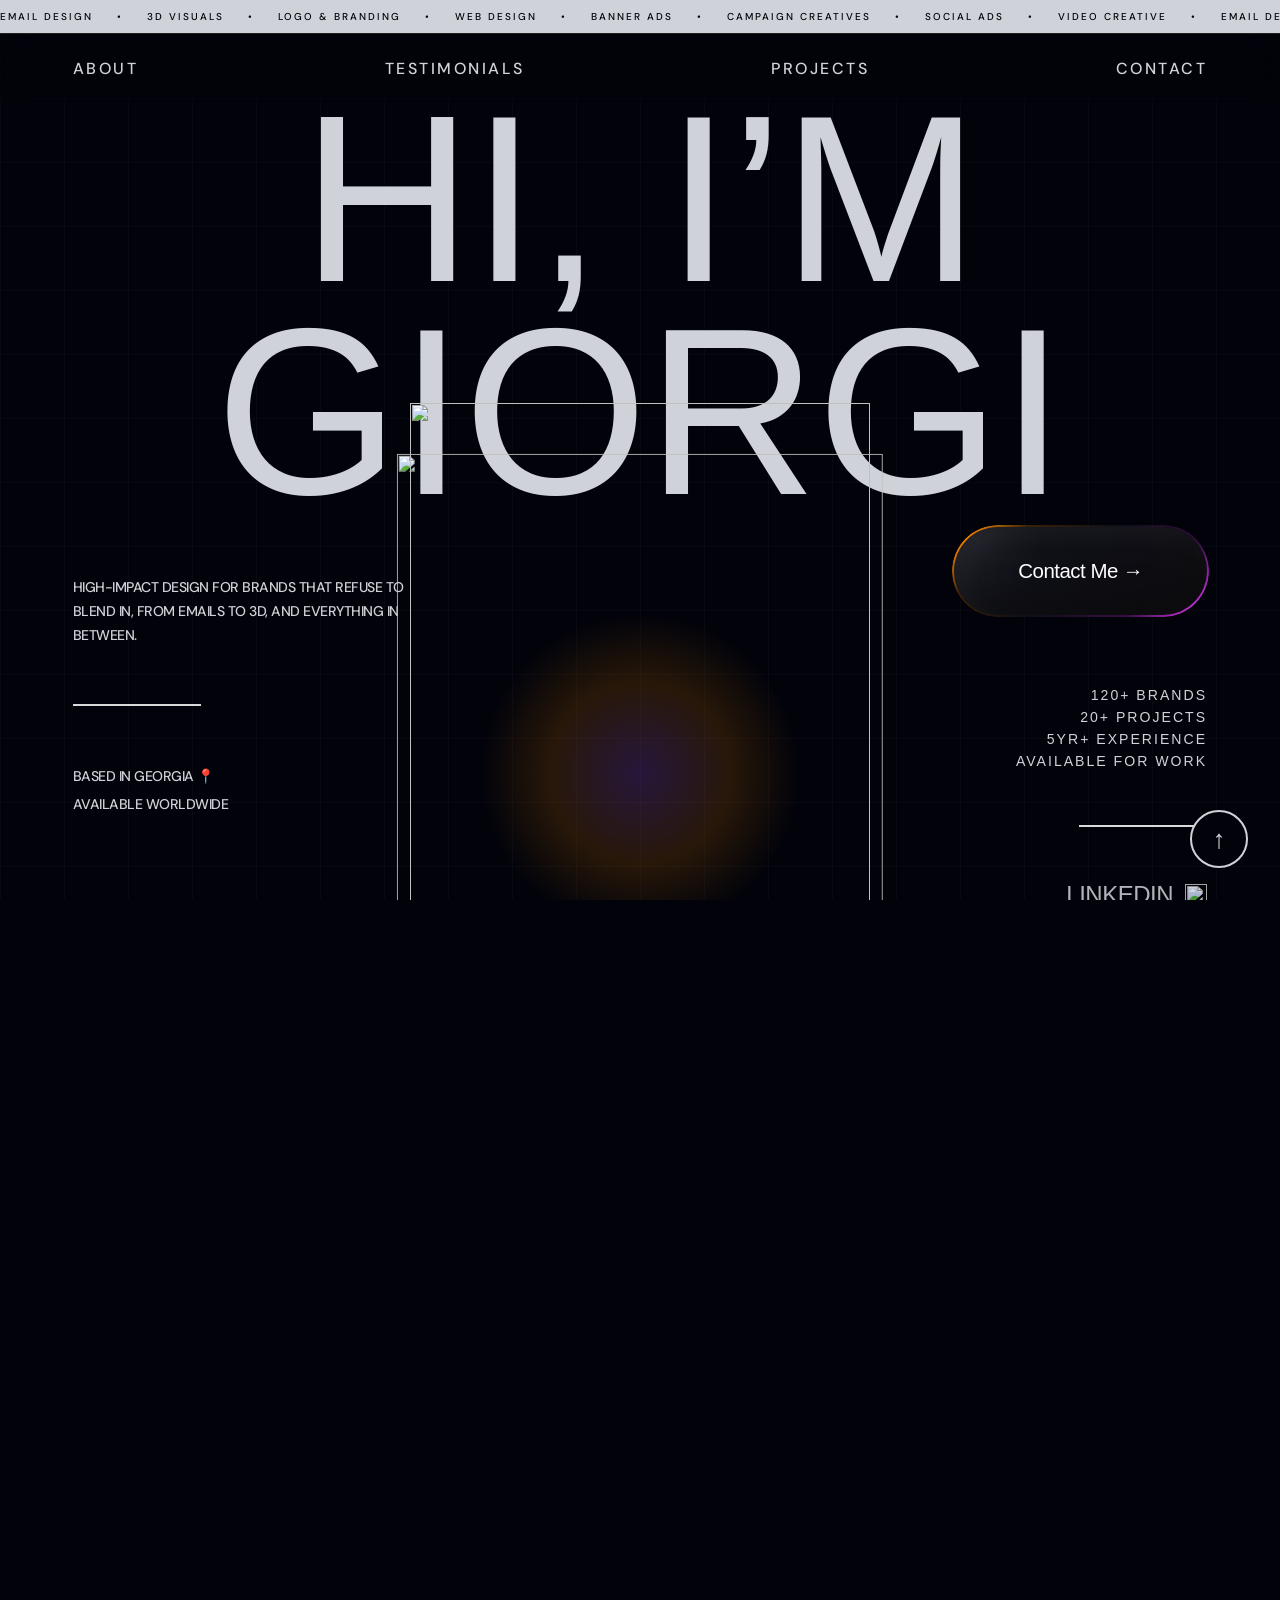
==== index.html @ 19057f6f "Add files via upload" ====
<!DOCTYPE html>
<html lang="en">
<head>
  <meta charset="UTF-8">
  <meta name="viewport" content="width=device-width, initial-scale=1.0">
  <title>Giorgi — Creative Designer</title>

  <!-- Adobe Fonts — Config Variable -->
  <link rel="stylesheet" href="https://use.typekit.net/cfh4sjb.css">
 	
  <!-- Stylesheet -->
  <link rel="stylesheet" href="style.css">
	
  <link rel="preconnect" href="https://fonts.googleapis.com">
  <link rel="preconnect" href="https://fonts.gstatic.com" crossorigin>
  <link href="https://fonts.googleapis.com/css2?family=DM+Sans:wght@300;400;500&display=swap" rel="stylesheet">
</head>
<body>

  <!-- TICKER -->
  <div class="ticker">
    <div class="ticker-track">
      <span>EMAIL DESIGN</span>
      <span>•</span>
      <span>3D VISUALS</span>
      <span>•</span>
      <span>LOGO & BRANDING</span>
      <span>•</span>
      <span>WEB DESIGN</span>
      <span>•</span>
      <span>BANNER ADS</span>
      <span>•</span>
      <span>CAMPAIGN CREATIVES</span>
      <span>•</span>
      <span>SOCIAL ADS</span>
      <span>•</span>
      <span>VIDEO CREATIVE</span>
      <span>•</span>
      <!-- Duplicate for seamless loop -->
      <span>EMAIL DESIGN</span>
      <span>•</span>
      <span>3D VISUALS</span>
      <span>•</span>
      <span>LOGO & BRANDING</span>
      <span>•</span>
      <span>WEB DESIGN</span>
      <span>•</span>
      <span>BANNER ADS</span>
      <span>•</span>
      <span>CAMPAIGN CREATIVES</span>
      <span>•</span>
      <span>SOCIAL ADS</span>
      <span>•</span>
      <span>VIDEO CREATIVE</span>
      <span>•</span>
	  <span>EMAIL DESIGN</span>
      <span>•</span>
      <span>3D VISUALS</span>
      <span>•</span>
      <span>LOGO & BRANDING</span>
      <span>•</span>
      <span>WEB DESIGN</span>
      <span>•</span>
      <span>BANNER ADS</span>
      <span>•</span>
      <span>CAMPAIGN CREATIVES</span>
      <span>•</span>
      <span>SOCIAL ADS</span>
      <span>•</span>
      <span>VIDEO CREATIVE</span>
	  <span>•</span>
    </div>
  </div>

  <!-- HERO -->
  <section class="hero">

    <!-- NAV -->
<nav>
  <a href="#" class="mobile-logo">GG</a>

  <button class="burger-menu" id="burgerMenu" aria-label="Open menu">
    <span></span>
    <span></span>
  </button>

  <ul class="nav-links" id="navLinks">
    <li><a href="#about">About</a></li>
    <li><a href="#testimonials">Testimonials</a></li>
    <li><a href="#projects">Projects</a></li>
    <li><a href="#contact">Contact</a></li>
  </ul>
</nav>

    <!-- HEADLINE -->
    <div class="hero-headline">HI, I’M GIORGI </div>

    <!-- HERO CONTENT -->
    <div class="hero-content">

      <!-- LEFT -->
      <div class="hero-left">
        <p class="tagline">HIGH-IMPACT DESIGN FOR BRANDS THAT REFUSE TO BLEND IN, FROM EMAILS TO 3D, AND EVERYTHING IN BETWEEN.</p>
        <div class="divider"></div>
        <p class="location">BASED IN GEORGIA 📍<br>AVAILABLE WORLDWIDE</p>
      </div>

      <!-- CENTER — AVATAR -->
      <div class="avatar-container">
        <img class="avatar-layer" id="eye-white" src="assets/avatar-eye-white.png" alt="">
        <img class="avatar-layer" id="pupil-left" src="assets/avatar-pupil-left.png" alt="">
        <img class="avatar-layer" id="pupil-right" src="assets/avatar-pupil-right.png" alt="">
        <img class="avatar-layer" id="avatar-base" src="assets/avatar-base.png" alt="">
		<img class="avatar-backlit" id="avatar-backlit" src="assets/hero-backlit.png" alt="">
      </div>

      <!-- RIGHT -->
      <div class="hero-right">
        <a href="#contact" class="btn-contact">Contact Me →</a>
        <div class="stats">
          <span>120+ BRANDS</span>
          <span>20+ PROJECTS</span>
          <span>5YR+ EXPERIENCE</span>
          <span>AVAILABLE FOR WORK</span>
        </div>
        <div class="divider"></div>
       <div class="socials-container">

  <a href="https://www.linkedin.com/in/giorgi-ghlonti" target="_blank" aria-label="LinkedIn">
    <span>LinkedIn</span>
    <img src="assets/logos/linkedin-logo.svg" alt="">
  </a>

  <a href="https://www.upwork.com/freelancers/~01d811def7a19b61eb?mp_source=share" target="_blank" aria-label="Upwork">
    <span>Upwork</span>
    <img src="assets/logos/Upwork-logo.svg" alt="">
  </a>

  <a href="https://www.fiverr.com/sellers/giorgigh" target="_blank" aria-label="Fiverr">
    <span>Fiverr</span>
    <img src="assets/logos/Fiverr-logo.svg" alt="">
  </a>

</div>
      </div>

    </div>

    <!-- SCROLL -->
    <div class="scroll-indicator">
      <span class="scroll-text">SCROLL TO EXPLORE</span>
      <div class="scroll-btn">↓</div>
    </div>

  </section>
	
	<!-- CLIENT LOGOS -->
<section class="clients">
  <p class="clients-label">Brands I've Worked With</p>

  <div class="logo-marquee">
    <div class="logo-track">
      <!-- Set 1 -->
      <img src="assets/logos/client-01.svg" alt="Client 1">
      <img src="assets/logos/client-02.svg" alt="Client 2">
      <img src="assets/logos/client-03.svg" alt="Client 3">
      <img src="assets/logos/client-04.svg" alt="Client 4">
      <img src="assets/logos/client-05.svg" alt="Client 5">
      <img src="assets/logos/client-06.svg" alt="Client 6">
      <img src="assets/logos/client-07.svg" alt="Client 7">
      <img src="assets/logos/client-08.svg" alt="Client 8">
      <img src="assets/logos/client-09.svg" alt="Client 9">
      <img src="assets/logos/client-10.svg" alt="Client 10">
	  <img src="assets/logos/client-10.svg" alt="Client 11">
	  <img src="assets/logos/client-10.svg" alt="Client 12">

      <!-- Set 2 — exact duplicate, required for seamless loop -->
      <img src="assets/logos/client-01.svg" alt="Client 1">
      <img src="assets/logos/client-02.svg" alt="Client 2">
      <img src="assets/logos/client-03.svg" alt="Client 3">
      <img src="assets/logos/client-04.svg" alt="Client 4">
      <img src="assets/logos/client-05.svg" alt="Client 5">
      <img src="assets/logos/client-06.svg" alt="Client 6">
      <img src="assets/logos/client-07.svg" alt="Client 7">
      <img src="assets/logos/client-08.svg" alt="Client 8">
      <img src="assets/logos/client-09.svg" alt="Client 9">
      <img src="assets/logos/client-10.svg" alt="Client 10">
	  <img src="assets/logos/client-10.svg" alt="Client 11">
	  <img src="assets/logos/client-10.svg" alt="Client 12">
    </div>
  </div>
</section>
	
<!-- ABOUT -->
<section class="about-section reveal-section" id="about">
  <div class="about-sticky">

    <h2 class="about-title reveal-item">ABOUT ME</h2>

    <div class="about-text-wrap reveal-item">
      <p class="about-text about-text-active">
        High-impact design for brands that refuse to blend in, from emails to 3d, and everything in between.
      </p>

      <p class="about-text">
        I'm a graphic designer with 5+ years of experience and co-founder of mailio, an email marketing agency helping e-commerce brands turn their inbox into a real revenue channel.
      </p>

      <p class="about-text">
        I create email designs, automated flows, brand identities, 3d product graphics, and web layouts that help brands communicate faster and convert better.
      </p>

      <p class="about-text">
        My focus is clean design, strong visual hierarchy, and creative direction that feels premium without being overcomplicated — built in Figma, photoshop, illustrator, xd, and blender.
      </p>
		
	  <p class="about-text">
        Clients consistently rate the work 5 out of 5 for quality and communication — and I bring that same standard to every project, from first concept to final files.
      </p>
    </div>

    <a href="#contact" class="btn-contact about-btn reveal-item">Contact Me →</a>

  </div>
</section>

<!-- SERVICES -->
<section class="services-section" id="services">
  <div class="services-card">

    <h2 class="services-title">SERVICES</h2>

    <div class="services-list">

      <div class="service-row">
        <span class="service-number">01</span>
        <p class="service-text">
          Email design, campaign visuals, and automated flows for e-commerce brands that want better communication and stronger conversions.
        </p>
      </div>

      <div class="service-row">
        <span class="service-number">02</span>
        <p class="service-text">
          Static ads, banners, and social creatives built for product launches, promotions, and paid campaigns.
        </p>
      </div>

      <div class="service-row">
        <span class="service-number">03</span>
        <p class="service-text">
          3D product graphics, clean product visuals, and premium creative assets for brands that need stronger visual presentation.
        </p>
      </div>

      <div class="service-row">
        <span class="service-number">04</span>
        <p class="service-text">
          Web layouts, landing page design, and brand identity systems designed with clean hierarchy and premium direction.
        </p>
      </div>

    </div>

  </div>
</section>
	
	
	
<!-- PROJECTS -->
<section class="projects-section" id="projects">

  <h2 class="projects-title">PROJECTS</h2>

  <div class="projects-list">

    <!-- PROJECT 01 — EMAIL MARKETING -->
    <div class="project-card">
      <div class="project-card-header">
        <div class="project-card-meta">
          <span class="project-number">01</span>
          <div>
            <p class="project-category">EMAIL MARKETING</p>
            <p class="project-name">Purely Skincare</p>
          </div>
        </div>
        <a href="email.html" class="project-btn">Learn More</a>
      </div>
      <div class="project-card-images">
        <div class="project-img-main">
          <img src="assets\Projects\Email Marketing\Email-Marketing-Main.jpg" alt="Email Marketing">
        </div>
        <div class="project-img-stack">
          <div class="project-img-small">
            <img src="assets\Projects\Email Marketing\Gmail.png" alt="">
          </div>
          <div class="project-img-small">
            <img src="assets\Projects\Email Marketing\stats.png" alt="">
          </div>
        </div>
      </div>
    </div>

    <!-- PROJECT 02 — 3D -->
    <div class="project-card">
      <div class="project-card-header">
        <div class="project-card-meta">
          <span class="project-number">02</span>
          <div>
            <p class="project-category">3D DESIGN</p>
            <p class="project-name">COMPANY NAME</p>
          </div>
        </div>
        <a href="3d-design.html" class="project-btn">Learn More</a>
      </div>
      <div class="project-card-images">
        <div class="project-img-main">
          <img src="assets/projects/3D/Main-Knife.png" alt="3D Design">
        </div>
        <div class="project-img-stack">
          <div class="project-img-small">
            <img src="assets/projects/3D/Side-Keyboard.png" alt="Sword-Side">
          </div>
          <div class="project-img-small">
            <img src="assets/projects/3D/Side-Sword.png" alt="">
          </div>
        </div>
      </div>
    </div>

    <!-- PROJECT 03 — LOGO DESIGN -->
    <div class="project-card">
      <div class="project-card-header">
        <div class="project-card-meta">
          <span class="project-number">03</span>
          <div>
            <p class="project-category">LOGO DESIGN</p>
            <p class="project-name">COMPANY NAME</p>
          </div>
        </div>
        <a href="#" class="project-btn">Learn More</a>
      </div>
      <div class="project-card-images">
        <div class="project-img-main">
          <img src="assets/projects/logos/Main-Zayzar.png" alt="Logo Design">
        </div>
        <div class="project-img-stack">
          <div class="project-img-small">
            <img src="assets/projects/logos/Side-Aurero.png" alt="">
          </div>
          <div class="project-img-small">
            <img src="assets/projects/logos/Side-Brewsy.png" alt="">
          </div>
        </div>
      </div>
    </div>

    <!-- PROJECT 04 — SOCIAL MEDIA -->
    <div class="project-card">
      <div class="project-card-header">
        <div class="project-card-meta">
          <span class="project-number">04</span>
          <div>
            <p class="project-category">SOCIAL MEDIA</p>
            <p class="project-name">COMPANY NAME</p>
          </div>
        </div>
        <a href="#" class="project-btn">Learn More</a>
      </div>
      <div class="project-card-images">
        <div class="project-img-main">
          <img src="assets/projects/social-main.jpg" alt="Social Media">
        </div>
        <div class="project-img-stack">
          <div class="project-img-small">
            <img src="assets/projects/social-01.jpg" alt="">
          </div>
          <div class="project-img-small">
            <img src="assets/projects/social-02.jpg" alt="">
          </div>
        </div>
      </div>
    </div>

  </div>

  <div class="projects-footer">
    <a href="#" class="project-see-all">See All Projects</a>
  </div>

</section>
	
<!-- TESTIMONIALS -->
<section class="testimonials-section" id="testimonials">

  <div class="testimonials-inner">

    <h2 class="testimonials-title">TESTIMONIALS</h2>

    <p class="testimonials-subtitle">
      Feedback from clients across branding, email design, campaign creatives, social media visuals, and digital design.
    </p>

    <!-- ROW 1 -->
    <div class="testimonials-marquee testimonials-marquee-left">
      <div class="testimonials-track">

        <div class="testimonial-card">
          <div class="testimonial-stars">★★★★★</div>
          <p>Excellent designer who did a lot of great work for a long time.</p>
          <span>- Verified Upwork Client · 5.0 ★ -</span>
        </div>
		  
		  
<div class="testimonial-card">
  <div class="testimonial-stars">★★★★★</div>
  <p>The designs were clean, clear, and easy to use across our campaigns. Communication was smooth from start to finish.</p>
  <span>- Marketing Manager -</span>
</div>

<div class="testimonial-card">
  <div class="testimonial-stars">★★★★★</div>
  <p>Great eye for detail and layout. The final creative looked premium without feeling overcomplicated.</p>
  <span>- Brand Manager -</span>
</div>

        <div class="testimonial-card">
          <div class="testimonial-stars">★★★★★</div>
          <p>Very good graphic execution, communication was prompt as well. Would love to work with again, thanks Giorgi!</p>
          <span>- Verified Upwork Client · 5.0 ★ -</span>
        </div>

        <div class="testimonial-card">
          <div class="testimonial-stars">★★★★★</div>
          <p>This is the second time I have hired Giorgi. He surpassed my expectations on the second logo project.</p>
          <span>- Repeat Upwork Client · 5.0 ★ -</span>
        </div>

        <div class="testimonial-card">
          <div class="testimonial-stars">★★★★★</div>
          <p>Fantastic experience hiring Giorgi to design a business logo. He fulfilled my brief exactly as I hoped.</p>
          <span>- Verified Upwork Client · 5.0 ★ -</span>
        </div>

        <!-- duplicate for infinite loop -->
        <div class="testimonial-card">
          <div class="testimonial-stars">★★★★★</div>
          <p>Excellent designer who did a lot of great work for a long time.</p>
          <span>- Verified Upwork Client · 5.0 ★ -</span>
        </div>
		  
		  
<div class="testimonial-card">
  <div class="testimonial-stars">★★★★★</div>
  <p>Fast turnaround, strong creative direction, and very easy collaboration. Everything was delivered exactly as needed.</p>
  <span>- Agency Partner -</span>
</div>

<div class="testimonial-card">
  <div class="testimonial-stars">★★★★★</div>
  <p>Giorgi understood the product quickly and created visuals that made the offer feel much clearer and more professional.</p>
  <span>- Business Owner -</span>
</div>

        <div class="testimonial-card">
          <div class="testimonial-stars">★★★★★</div>
          <p>Very good graphic execution, communication was prompt as well. Would love to work with again, thanks Giorgi!</p>
          <span>- Verified Upwork Client · 5.0 ★ -</span>
        </div>

      </div>
    </div>

    <!-- ROW 2 -->
    <div class="testimonials-marquee testimonials-marquee-right">
      <div class="testimonials-track">

        <div class="testimonial-card">
          <div class="testimonial-stars">★★★★★</div>
          <p>Great turnaround time and quality of work. Recommended for logos!</p>
          <span>- Verified Upwork Client · 5.0 ★ -</span>
        </div>
		 
		  
		  <div class="testimonial-card">
  <div class="testimonial-stars">★★★★★</div>
  <p>Very reliable designer with strong communication. The work was clean, organized, and delivered on time.</p>
  <span>- Creative Lead -</span>
</div>

        <div class="testimonial-card">
          <div class="testimonial-stars">★★★★★</div>
          <p>Giorgi was a joy to work with. Timely, professional, and high-quality work performed.</p>
          <span>- Verified Upwork Client · 5.0 ★ -</span>
        </div>

		  
<div class="testimonial-card">
  <div class="testimonial-stars">★★★★★</div>
  <p>The final designs felt sharp, premium, and ready for launch. We barely needed revisions.</p>
  <span>- Startup Founder -</span>
</div>

        <div class="testimonial-card">
          <div class="testimonial-stars">★★★★★</div>
          <p>Great experience! Recommend.</p>
          <span>- Verified Upwork Client · 5.0 ★ -</span>
        </div>


        <!-- duplicate for infinite loop -->
        <div class="testimonial-card">
          <div class="testimonial-stars">★★★★★</div>
          <p>Great turnaround time and quality of work. Recommended for logos!</p>
          <span>- Verified Upwork Client · 5.0 ★ -</span>
        </div>
		  
		  <div class="testimonial-card">
  <div class="testimonial-stars">★★★★★</div>
  <p>Very reliable designer with strong communication. The work was clean, organized, and delivered on time.</p>
  <span>- Creative Lead -</span>
</div>

        <div class="testimonial-card">
          <div class="testimonial-stars">★★★★★</div>
          <p>Giorgi was a joy to work with. Timely, professional, and high-quality work performed.</p>
          <span>- Verified Upwork Client · 5.0 ★ -</span>
        </div>
		  
		  

      </div>
    </div>
	  
	  

    <!-- ROW 3 -->
    <div class="testimonials-marquee testimonials-marquee-left">
      <div class="testimonials-track">

        <div class="testimonial-card">
          <div class="testimonial-stars">★★★★★</div>
          <p>I’d recommend Giorgi to anyone. He is actually willing to spend time on the tasks. Also good communication.</p>
          <span>- Verified Upwork Client · Graphic Design · 5.0 ★ -</span>
        </div>
		  
		  <div class="testimonial-card">
  <div class="testimonial-stars">★★★★★</div>
  <p>The campaign visuals looked professional and helped us communicate the message much faster.</p>
  <span>- Growth Marketer -</span>
</div>

        <div class="testimonial-card">
          <div class="testimonial-stars">★★★★★</div>
          <p>We chose Giorgi among 24 designers. Giorgi fulfilled our expectations. He made a logo and brand manual.</p>
          <span>- Verified Upwork Client · 5.0 ★ -</span>
        </div>
		  
		  <div class="testimonial-card">
          <div class="testimonial-stars">★★★★★</div>
          <p>We chose Giorgi among 24 designers. Giorgi fulfilled our expectations. He made a logo and brand manual.</p>
          <span>- Verified Upwork Client · 5.0 ★ -</span>
        </div>

        <div class="testimonial-card">
          <div class="testimonial-stars">★★★★★</div>
          <p>He surpassed my expectations on the second logo project. Recommend his services wholeheartedly.</p>
          <span>- Repeat Upwork Client · 5.0 ★ -</span>
        </div>
		  
		  <div class="testimonial-card">
	  <div class="testimonial-stars">★★★★★</div>
	  <p>Giorgi brought structure and visual clarity to the project. The final files were polished and easy to hand off.</p>
	  <span>- Project Manager -</span>
	</div>

        <div class="testimonial-card">
          <div class="testimonial-stars">★★★★★</div>
          <p>He fulfilled my brief exactly as I hoped and did so very quickly and efficiently.</p>
          <span>- Verified Upwork Client · 5.0 ★ -</span>
        </div>

        <!-- duplicate for infinite loop -->
        <div class="testimonial-card">
          <div class="testimonial-stars">★★★★★</div>
          <p>I’d recommend Giorgi to anyone. He is actually willing to spend time on the tasks. Also good communication.</p>
          <span>- Verified Upwork Client · 5.0 ★ -</span>
        </div>
		  
		<div class="testimonial-card">
		  <div class="testimonial-stars">★★★★★</div>
		  <p>Strong design sense, quick execution, and great attention to brand consistency. Would definitely work together again.</p>
		  <span>- Digital Brand Owner -</span>
		</div>

        <div class="testimonial-card">
          <div class="testimonial-stars">★★★★★</div>
          <p>We chose Giorgi among 24 designers. Giorgi fulfilled our expectations. He made a logo and brand manual.</p>
          <span>- Verified Upwork Client · 5.0 ★ -</span>
        </div>
		  
		          <div class="testimonial-card">
          <div class="testimonial-stars">★★★★★</div>
          <p>I’d recommend Giorgi to anyone. He is actually willing to spend time on the tasks. Also good communication.</p>
          <span>- Verified Upwork Client · 5.0 ★ -</span>
        </div>
		  
		<div class="testimonial-card">
		  <div class="testimonial-stars">★★★★★</div>
		  <p>Strong design sense, quick execution, and great attention to brand consistency. Would definitely work together again.</p>
		  <span>- Digital Brand Owner -</span>
		</div>

        <div class="testimonial-card">
          <div class="testimonial-stars">★★★★★</div>
          <p>We chose Giorgi among 24 designers. Giorgi fulfilled our expectations. He made a logo and brand manual.</p>
          <span>- Verified Upwork Client · 5.0 ★ -</span>
        </div>

      </div>
    </div>
	  
	  <p class="testimonials-subtitle-footer">
      Rating score <strong>5.0 of 5</strong> based on <a href="https://www.upwork.com/freelancers/~01d811def7a19b61eb" target="_blank" class="review-score">15 reviews</a>
    </p>

<!-- Button CTA
    <div class="testimonials-footer">
      <a href="#" class="testimonials-see-all">Read All Reviews</a>
    </div>
-->

  </div>

</section>
	
<!-- CONTACT -->
<section class="contact-section" id="contact">

  <div class="contact-inner">

    <div class="contact-left">
      <h2 class="contact-title">LET’S<br>GET IN<br>TOUCH</h2>
      <a href="mailto:giorgigh06@gmail.com" class="contact-email">giorgigh06@gmail.com</a>
    </div>

    <form class="contact-form">
      <input type="text" placeholder="*Full Name", required>
      
      <div class="contact-form-row">
        <input type="email" placeholder="*Email", required>
        <input type="tel" placeholder="*Phone", required>
      </div>

      <textarea placeholder="*Message"></textarea>

      <button type="submit">Send Message</button>
    </form>

  </div>

</section>

<!-- FOOTER -->
<footer class="footer">

  <div class="footer-logo">
    GIORGI<br>GLONTI
  </div>

  <div class="footer-links">
    <div>
      <h4>Navigation</h4>
      <a href="#">About</a>
      <a href="#">Testimonials</a>
      <a href="#">Projects</a>
      <a href="#">Contact</a>
    </div>

    <div>
      <h4>Contact</h4>
      <a href="mailto:giorgigh06@gmail.com">giorgigh06@gmail.com</a>
      <p>Tbilisi, Georgia, 0183</p>
	  <p>Available worldwide</p>
    </div>
	  
	<div>
      <h4>Social</h4>
      <a href="https://www.linkedin.com/in/giorgi-ghlonti" target="_blank" aria-label="LinkedIn">LinkedIn</a>
      <a href="https://www.upwork.com/freelancers/~01d811def7a19b61eb?mp_source=share" target="_blank" aria-label="Upwork">Upwork</a>
	  <a href="https://www.fiverr.com/sellers/giorgigh" target="_blank" aria-label="Fiverr">Fiverr</a>
    </div>
  </div>

</footer>	
	
	<button class="back-to-top" id="backToTop" aria-label="Back to top">↑
</button>
	
	<!-- JS -->
<script src="script.js"></script>
</body>
</html>
---- style.css ----
/* ========================
   CSS VARIABLES
======================== */
:root {
  --bg: #02030A;
  --surface: #111111;
  --border: #1E1E1E;
  --muted: #333333;
  --secondary: #CFD2D8;
  --primary: #CCCCCC;
  --white: #FFFFFF;
  --warm: #E8E0D0;
  --font-display: 'config-variable', sans-serif;
  --font-body: 'DM Sans', sans-serif;
	--divider: #D9D9D9;
	
	  /* Layout spacing */
  --page-padding: clamp(24px, 5.7vw, 110px);
  --section-padding-y: clamp(72px, 8vw, 140px);

  /* Rounded corners */
  --radius-large: clamp(36px, 4vw, 72px);
  --radius-medium: clamp(24px, 3vw, 48px);

  /* Text sizes */
  --title-size: clamp(64px, 16vw, 252px);
  --hero-title-size: clamp(72px, 18.5vw, 270px);
  --body-large: clamp(16px, 1.35vw, 26px);
  --body-medium: clamp(14px, 1.1vw, 21px);

  /* Buttons */
  --button-padding-y: clamp(18px, 2.5vw, 48px);
  --button-padding-x: clamp(36px, 5vw, 96px);
}

/* ========================
   RESET & BASE
======================== */
* {
  margin: 0;
  padding: 0;
  box-sizing: border-box;	
}

html, body {
  width: 100%;
  height: 100%;
  background: var(--bg);
  color: var(--white);
  font-family: var(--font-body);
  overflow-x: hidden;
  scroll-behavior: smooth;
  scrollbar-width: none; /* Firefox */
  -ms-overflow-style: none; /* Edge / IE */
}

body::-webkit-scrollbar {
  display: none; /* Chrome, Safari */
}

a {
  text-decoration: none;
  color: inherit;
}

.mobile-logo,
.burger-menu {
  display: none;
}

/* ========================
   TICKER
======================== */
.ticker {
  width: 100%;
  background: var(--secondary);
  border-bottom: 1px solid var(--border);
  overflow: hidden;
  padding: 10px 0;
}

.ticker-track {
  display: flex;
  gap: 24px;
  width: max-content;
  animation: ticker-scroll 20s linear infinite;
}

.ticker-track span {
  font-size: 10px;
  font-weight: 500;
  letter-spacing: 2px;
  text-transform: uppercase;
  color: var(--bg);
  white-space: nowrap;
}

@keyframes ticker-scroll {
  0% { transform: translateX(0); }
  100% { transform: translateX(-50%); }
}

/* ========================
   HERO SECTION
======================== */
.hero {
  width: 100%;
  min-height: 100vh;
  display: flex;
  flex-direction: column;
  position: relative;
  overflow: hidden;
}

/* Background grid */
.hero::before {
  content: '';
  position: absolute;
  inset: 0;
  background-image:
    linear-gradient(rgba(255,255,255,0.025) 1px, transparent 1px),
    linear-gradient(90deg, rgba(255,255,255,0.025) 1px, transparent 1px);
  background-size: 64px 64px;
  pointer-events: none;
  z-index: 0;
}

/* ========================
   NAV
======================== */
nav {
  width: 100%;
  padding: 24px var(--page-padding);
  position: relative;
  z-index: 10;
  background: rgba(2, 3, 10, 0.5);
  backdrop-filter: blur(20px);
  -webkit-backdrop-filter: blur(20px);
}

.nav-links {
  display: flex;
  justify-content: space-between;
  list-style: none;
  max-width: 1920px;
  margin: 0 auto;
}

.nav-links a {
  font-size: 16px;
  font-weight: 500;
  letter-spacing: 2.5px;
  text-transform: uppercase;
  color: var(--secondary);
  transition: color 0.2s;
}

.nav-links a:hover {
  color: var(--white);
}

/* ========================
   HEADLINE
======================== */
.hero-headline {
  font-family: var(--font-display);
  font-variation-settings: "slnt" 0, "wdth" 100, "wght" 900;
  font-size: var(--hero-title-size);
  line-height: 0.9;
  letter-spacing: -1px;
  text-transform: uppercase;
  color: var(--secondary);
  text-align: center;
  position: relative;
  z-index: 2;
  padding: 0 24px;
  margin-top: -10px;
}

/* ========================
   HERO CONTENT ROW
======================== */
.hero-content {
  display: grid;
  grid-template-columns: 1fr auto 1fr;
  align-items: center;
  padding: 0 var(--page-padding);
  flex: 1;
  position: relative;
  z-index: 2;
  margin-top: clamp(-200px, -10vw, -70px);
}
/* ========================
   LEFT
======================== */
.hero-left {
  display: flex;
  flex-direction: column;
  gap: 24px;
  max-width: 460px;
  justify-self: start;
}

.tagline {
  font-size: var(--body-medium);
  font-weight: 500;
  letter-spacing: -0.5px;
  text-transform: uppercase;
  color: var(--secondary);
  line-height: 1.7;
}

.divider {
  width: clamp(120px, 10vw, 196px);
  height: 2px;
  background: var(--divider);
  margin: clamp(24px, 2.5vw, 48px) 0;
}

.location {
  font-size: var(--body-medium);
  font-weight: 500;
  letter-spacing: -0.5px;
  text-transform: uppercase;
  color: var(--secondary);
  line-height: 2;
}

/* ========================
   AVATAR
======================== */

.avatar-backlit {
  position: absolute;
  left: 50%;
  top: 50%;
  transform: translate(-50%, -50%);
  
  width: clamp(360px, 38vw, 720px);
  height: clamp(360px, 38vw, 720px);
  object-fit: contain;

  z-index: 0;
  pointer-events: none;
}

.avatar-container {
  position: relative;
  width: clamp(360px, 36vw, 700px);
  height: clamp(480px, 46vw, 900px);
  flex-shrink: 0;
  justify-self: center;
  overflow: visible;
}

/* Avatar glow */
.avatar-container::before {
  content: '';
  position: absolute;
  bottom: 10%;
  left: 50%;
  transform: translateX(-50%);
  width: 320px;
  height: 320px;
  background: radial-gradient(circle, rgba(180, 100, 255, 0.2) 0%, rgba(255, 140, 0, 0.15) 40%, transparent 70%);
  pointer-events: none;
  z-index: 0;
}

.avatar-layer {
  position: absolute;
  top: 0;
  left: 0;
  width: 100%;
  height: 100%;
  object-fit: contain;
}

#eye-white { z-index: 1; }
#pupil-left { z-index: 2; }
#pupil-right { z-index: 3; }
#avatar-base { z-index: 4; }

.avatar-container,
.avatar-layer,
.avatar-backlit {
  user-select: none;
  -webkit-user-select: none;
  -webkit-user-drag: none;
  pointer-events: none;
}

/* ========================
   RIGHT
======================== */
.hero-right {
  display: flex;
  flex-direction: column;
  align-items: flex-end;
  gap: 24px;
  max-width: 480px;
  justify-self: end;
}

/* Contact button */
.btn-contact {
  font-family: var(--font-display);
  display: inline-flex;
  align-items: center;
  justify-content: center;

  background:
    radial-gradient(circle at 10% 12%, rgba(255, 255, 255, 0.04), transparent 28%),
    linear-gradient(135deg, rgba(17, 18, 27, 0.96), rgba(10, 10, 14, 0.96));

  color: var(--white);

  font-size: clamp(18px, 1.6vw, 28px);
  font-weight: 500;
  letter-spacing: -0.5px;

  padding: var(--button-padding-y) var(--button-padding-x);
  border-radius: 100px;

  position: relative;
  isolation: isolate;
  overflow: visible;

  cursor: pointer;

  margin-bottom: 48px;
  margin-top: 136px;

  box-shadow:
    inset 0 0 64px rgba(242, 242, 242, 0.06),
    inset 10px 10px 28px rgba(255, 255, 255, 0.035),
    inset -12px -12px 32px rgba(0, 0, 0, 0.55);

  backdrop-filter: blur(44px);
  -webkit-backdrop-filter: blur(44px);

  transition:
    background 2s ease,
    color 2s ease,
    box-shadow 2s ease,
    transform 2s ease;
}

.btn-contact::before {
  content: '';
  position: absolute;
  inset: -2px;
  border-radius: inherit;
  padding: 2px;

  background: linear-gradient(
    135deg,
    rgba(255, 255, 255, 0.75) 0%,
    rgba(255, 140, 0, 0.9) 8%,
    rgba(255, 140, 0, 0.22) 22%,
    rgba(255, 255, 255, 0.05) 48%,
    rgba(203, 48, 224, 0.26) 76%,
    rgba(203, 48, 224, 0.9) 92%,
    rgba(255, 61, 232, 1) 100%
  );

  -webkit-mask:
    linear-gradient(#fff 0 0) content-box,
    linear-gradient(#fff 0 0);
  -webkit-mask-composite: xor;
  mask-composite: exclude;

  z-index: -1;

  transition:
    background 2s ease,
    color 2s ease,
    box-shadow 2s ease,
    transform 2s ease;
}



/* Hover state */
.btn-contact:hover {
  color: #ffffff;
  opacity: 1;
  transform: translateY(-2px);
	
/*
  background:
    radial-gradient(circle at 9% 10%, rgba(255, 42, 173, 0.42), transparent 28%),
    radial-gradient(circle at 96% 74%, rgba(255, 106, 0, 0.48), transparent 28%),
    linear-gradient(135deg, rgba(45, 28, 52, 0.96), rgba(35, 25, 18, 0.96)); */

  box-shadow:
    inset 0 0 72px rgba(255, 255, 255, 0.08),
    inset 18px 18px 42px rgba(255, 42, 173, 0.18),
    inset -18px -18px 46px rgba(255, 106, 0, 0.22),
    0 0 32px rgba(255, 42, 173, 0.18),
    0 0 36px rgba(255, 106, 0, 0.16);
	
  transition:
    background 1s ease,
    color 1s ease,
    box-shadow 1s ease,
    transform 1s ease;
}

/* Hover border */
.btn-contact:hover::before {
/*
  background: linear-gradient(
    135deg,
    rgba(255, 255, 255, 0.95) 0%,
    #ff2aad 6%,
    #ff2aad 13%,
    rgba(255, 42, 173, 0.48) 22%,
    rgba(120, 20, 80, 0.18) 42%,
    rgba(255, 90, 0, 0.2) 70%,
    #ff6a00 91%,
    #ff8c00 100%
  );
*/
	
  transition:
    background 2s ease,
    color 2s ease,
    box-shadow 2s ease,
    transform 2s ease;
}

/* Hover outer glow */
.btn-contact:hover::after {
  inset: -10px;

  background: linear-gradient(
    135deg,
    rgba(255, 255, 255, 0.65) 0%,
    rgba(255, 42, 173, 1) 8%,
    rgba(255, 42, 173, 0.55) 18%,
    transparent 42%,
    transparent 66%,
    rgba(255, 106, 0, 0.85) 88%,
    rgba(255, 106, 0, 1) 100%
  );

  filter: blur(12px);
  opacity: 1;
  transition:
    background 2s ease,
    color 2s ease,
    box-shadow 2s ease,
    transform 2s ease;
}

/* Stats */
.stats {
  display: flex;
  flex-direction: column;
  align-items: flex-end;
  gap: 6px;
}

.stats span {
  font-family: var(--font-display);
  font-variation-settings: 'wght' 500;
  font-size: var(--body-medium);
  letter-spacing: 2px;
  text-transform: uppercase;
  color: var(--secondary);
}

.socials-container {
  display: flex;
  flex-direction: column;
  align-items: flex-end;
  gap: 24px;
}

.socials-container span {
  font-family: var(--font-display);
  font-size: clamp(18px, 1.25vw, 24px);
  font-weight: 500;
  letter-spacing: -0.5px;
  text-transform: uppercase;
  line-height: 1;
}

.socials-container a {
  display: flex;
  align-items: center;
  justify-content: flex-end;
  gap: 12px;

  color: var(--secondary);
  opacity: 0.85;

  transition:
    opacity 0.25s ease,
    transform 0.25s ease;
}

.socials-container a:hover {
  opacity: 1;
  transform: translateX(-4px);
}

.socials-container span {
  font-family: var(--font-display);
  font-size: 24px;
  font-weight: 500;
  letter-spacing: -0.5px;
  text-transform: uppercase;
  line-height: 1;
}

.socials-container img {
  width: clamp(22px, 1.5vw, 30px);
  height: clamp(22px, 1.5vw, 30px);
  object-fit: contain;
  display: block;
}

/* ========================
   SCROLL INDICATOR
======================== */
.scroll-indicator {
  display: flex;
  flex-direction: column;
  align-items: center;
  gap: 12px;
  padding-bottom: 32px;
  position: relative;
  z-index: 2;
}

.scroll-text {
  font-size: 16px;
  font-weight: 500;
  letter-spacing: 3px;
  text-transform: uppercase;
  color: var(--secondary);
}

.scroll-btn {
  width: 54px;
  height: 54px;
  border-radius: 50%;

  border: none;
  background:
    radial-gradient(circle at 25% 20%, rgba(255, 255, 255, 0.06), transparent 30%),
    linear-gradient(135deg, rgba(17, 18, 27, 0.96), rgba(10, 10, 14, 0.96));

  display: flex;
  align-items: center;
  justify-content: center;

  font-size: 22px;
  color: var(--white);

  position: relative;
  isolation: isolate;
  overflow: visible;
  cursor: pointer;

  box-shadow:
    inset 0 0 34px rgba(242, 242, 242, 0.06),
    inset 8px 8px 18px rgba(255, 255, 255, 0.035),
    inset -10px -10px 22px rgba(0, 0, 0, 0.55);

  backdrop-filter: blur(28px);
  -webkit-backdrop-filter: blur(28px);

  transition:
    background 1s ease,
    color 1s ease,
    box-shadow 1s ease,
    transform 1s ease;
}

/* thin gradient ring */
.scroll-btn::before {
  content: '';
  position: absolute;
  inset: -1.5px;
  border-radius: inherit;
  padding: 1.5px;

  background: linear-gradient(
    135deg,
    rgba(255, 255, 255, 0.75) 0%,
    rgba(255, 140, 0, 0.9) 9%,
    rgba(255, 140, 0, 0.18) 28%,
    rgba(255, 255, 255, 0.05) 50%,
    rgba(203, 48, 224, 0.28) 76%,
    rgba(203, 48, 224, 0.9) 92%,
    rgba(255, 61, 232, 1) 100%
  );

  -webkit-mask:
    linear-gradient(#fff 0 0) content-box,
    linear-gradient(#fff 0 0);
  -webkit-mask-composite: xor;
  mask-composite: exclude;

  z-index: -1;

  transition:
    background 1s ease,
    opacity 1s ease;
}

/* soft outside glow */
.scroll-btn::after {
  content: '';
  position: absolute;
  inset: -7px;
  border-radius: inherit;

  background: linear-gradient(
    135deg,
    rgba(255, 255, 255, 0.45) 0%,
    rgba(255, 140, 0, 0.75) 10%,
    transparent 34%,
    transparent 58%,
    rgba(203, 48, 224, 0.7) 82%,
    rgba(255, 49, 214, 0.9) 100%
  );

  filter: blur(8px);
  opacity: 0.65;
  z-index: -2;

  transition:
    background 1s ease,
    filter 1s ease,
    opacity 1s ease,
    inset 1s ease;
}

.scroll-btn:hover {
  transform: translateY(3px);

  background:
    radial-gradient(circle at 16% 12%, rgba(255, 42, 173, 0.35), transparent 30%),
    radial-gradient(circle at 85% 82%, rgba(255, 106, 0, 0.4), transparent 30%),
    linear-gradient(135deg, rgba(45, 28, 52, 0.96), rgba(35, 25, 18, 0.96));

  box-shadow:
    inset 0 0 42px rgba(255, 255, 255, 0.08),
    inset 12px 12px 28px rgba(255, 42, 173, 0.16),
    inset -12px -12px 30px rgba(255, 106, 0, 0.2),
    0 0 26px rgba(255, 42, 173, 0.18),
    0 0 30px rgba(255, 106, 0, 0.16);
}

.scroll-btn:hover::before {
  background: linear-gradient(
    135deg,
    rgba(255, 255, 255, 0.95) 0%,
    #ff2aad 8%,
    rgba(255, 42, 173, 0.55) 20%,
    transparent 44%,
    rgba(255, 90, 0, 0.22) 68%,
    #ff6a00 90%,
    #ff8c00 100%
  );
}

.scroll-btn:hover::after {
  inset: -9px;
  filter: blur(10px);
  opacity: 1;

  background: linear-gradient(
    135deg,
    rgba(255, 255, 255, 0.65) 0%,
    rgba(255, 42, 173, 1) 8%,
    rgba(255, 42, 173, 0.55) 20%,
    transparent 44%,
    transparent 62%,
    rgba(255, 106, 0, 0.85) 86%,
    rgba(255, 106, 0, 1) 100%
  );
}

/* ========================
   CLIENT LOGOS MARQUEE
======================== */
.clients {
  width: 100%;
  padding: 64px 0;
  border-top: 1px solid var(--border);
  position: relative;
}

.clients-label {
  text-align: center;
  font-size: 12px;
  font-weight: 500;
  letter-spacing: 3px;
  text-transform: uppercase;
  color: var(--muted);
  margin-bottom: 40px;
}

.logo-marquee {
  width: 100%;
  overflow: hidden;
  position: relative;
}

/* Fade edges */
.logo-marquee::before,
.logo-marquee::after {
  content: '';
  position: absolute;
  top: 0;
  bottom: 0;
  width: 120px;
  z-index: 2;
  pointer-events: none;
}

.logo-marquee::before {
  left: 0;
  background: linear-gradient(to right, var(--bg), transparent);
}

.logo-marquee::after {
  right: 0;
  background: linear-gradient(to left, var(--bg), transparent);
}

.logo-track {
  display: flex;
  align-items: center;
  gap: 96px;
  width: max-content;
  animation: logo-scroll 45s linear infinite;
}

.logo-track img {
  height: 32px;
  width: auto;
  object-fit: contain;
  filter: brightness(0) invert(1);
  opacity: 0.5;
  transition: opacity 0.3s;
}

.logo-track img:hover {
  opacity: 1;
}

@keyframes logo-scroll {
  0% { transform: translateX(0); }
  100% { transform: translateX(-50%); }
}

/* ========================
   ABOUT SECTION
======================== */

.about-section {
  width: 100%;
  min-height: 320vh;
  background: var(--bg);
  border-top: 1px solid var(--border);
  position: relative;
  overflow: visible;
}

.about-section::before {
  content: '';
  position: absolute;
  inset: 0;
  background-image:
    linear-gradient(rgba(255,255,255,0.025) 1px, transparent 1px),
    linear-gradient(90deg, rgba(255,255,255,0.025) 1px, transparent 1px);
  background-size: 64px 64px;
  pointer-events: none;
  z-index: 0;
}

.about-sticky {
  position: sticky;
  top: 0;
  height: 100vh;
  padding: 120px var(--page-padding);

  display: flex;
  flex-direction: column;
  align-items: center;
  justify-content: center;

  text-align: center;
  z-index: 2;
}

.about-title {
  font-family: var(--font-display);
  font-variation-settings: 'wght' 900;

  font-size: clamp(86px, 16.8vw, 252px);
  line-height: 0.85;
  letter-spacing: -4px;
  text-transform: uppercase;

  color: var(--secondary);
  margin-bottom: 32px;
}

.about-text-wrap {
  position: relative;
  width: min(900px, 90vw);
  min-height: 170px;
  margin-bottom: 0px;
}

.about-text {
  position: absolute;
  inset: 0;

  font-size: var(--body-large);
  font-weight: 500;
  line-height: 1.55;
  letter-spacing: -0.5px;
  text-transform: uppercase;

  color: var(--secondary);

  opacity: 0;
  transform: translateY(32px);
  filter: blur(10px);

  transition:
    opacity 0.7s ease,
    transform 0.7s ease,
    filter 0.7s ease;
}

.about-text.about-text-active {
  opacity: 1;
  transform: translateY(0);
  filter: blur(0);
}

.about-btn {
  margin-top: 0;
  margin-bottom: 0;

  font-size: clamp(18px, 1.6vw, 28px);
  padding: var(--button-padding-y) var(--button-padding-x);
}

/* ========================
   SCROLL REVEAL
======================== */

.reveal-item {
  opacity: 0;
  transform: translateY(120px);
  filter: blur(14px);

  transition:
    opacity 1.2s ease,
    transform 1.2s ease,
    filter 1.2s ease;
}

.reveal-section.is-visible .reveal-item {
  opacity: 1;
  transform: translateY(0);
  filter: blur(0);
}

.reveal-section.is-visible .reveal-item:nth-child(1) {
  transition-delay: 0s;
}

.reveal-section.is-visible .reveal-item:nth-child(2) {
  transition-delay: 0.18s;
}

.reveal-section.is-visible .reveal-item:nth-child(3) {
  transition-delay: 0.36s;
}

.about-text-wrap.reveal-item {
  transform: translateY(120px);
}

.reveal-section.is-visible .about-text-wrap.reveal-item {
  transform: translateY(0);
}


/* ========================
   SERVICES SECTION
======================== */

.services-section {
  width: 100%;
  background: var(--bg);
  padding: 120px 0 0;
  position: relative;
  overflow: hidden;
	z-index: 1;
}

.services-card {
  width: 100vw;
  max-width: none;
  margin: 0;
  background: #CFD2D8;
  color: #050505;
  border-radius: var(--radius-large) var(--radius-large) 0 0;
  padding: 72px var(--page-padding) 96px;
  overflow: hidden;
	padding-bottom: 172px;
}

.services-title {
  font-family: var(--font-display);
  font-variation-settings: 'wght' 900;
  font-size: clamp(86px, 16.8vw, 252px);
  line-height: 0.85;
  letter-spacing: -6px;
  text-transform: uppercase;
  text-align: center;
  color: #000;
  margin-bottom: 72px;
  margin-top: 36px;
}

.services-list {
  width: 100%;
}

.service-row {
  display: grid;
  grid-template-columns: clamp(70px, 6vw, 110px) 1fr;
  gap: 0;
  align-items: center;

  padding: 32px 0;
  border-bottom: 1px solid rgba(0, 0, 0, 0.14);
}

.service-number {
  font-family: var(--font-display);
  font-variation-settings: 'wght' 900;
  font-size: clamp(56px, 5.2vw, 100px);
  line-height: 0.9;
  letter-spacing: -3px;
  color: #000;
}

.service-text {
  font-family: var(--font-display);
  font-size: var(--body-large);
  font-weight: 500;
  line-height: 1.25;
  letter-spacing: -0.5px;
  text-transform: uppercase;
  color: #000;
  max-width: 100%;
  margin-left: clamp(24px, 3vw, 50px);
}

/* ========================
   PROJECTS SECTION
======================== */

.projects-section {
  background: var(--bg);
  border-radius: var(--radius-large) var(--radius-large) 0 0;
  margin-top: -72px;
  position: relative;
  z-index: 2;
  padding: 80px var(--page-padding) 160px;
}

.projects-title {
  font-family: var(--font-display);
  font-variation-settings: 'wght' 900;
  font-size: clamp(86px, 16.8vw, 252px);
  line-height: 0.9;
  letter-spacing: -1px;
  text-transform: uppercase;
  color: var(--secondary);
  text-align: center;
  margin-bottom: 80px;
}

.projects-list {
  display: flex;
  flex-direction: column;
  max-width: 1600px;
  margin: 0 auto;
  position: relative;
}

/* STACKING PROJECT CARD */
.project-card {
  background: var(--bg);
  border: 2px solid var(--secondary);
  border-radius: var(--radius-large);
  padding: clamp(18px, 1.7vw, 32px);

  min-height: 82vh;

  position: sticky;
  top: 72px;

  margin-bottom: clamp(72px, 6vw, 120px);
  overflow: hidden;
}

/* This makes each next card appear above the previous one */
.project-card:nth-child(1) {
  top: 10px;
  z-index: 1;
}

.project-card:nth-child(2) {
  top: 140px;
  z-index: 2;
}

.project-card:nth-child(3) {
  top: 270px;
  z-index: 3;
}

.project-card:nth-child(4) {
  top: 400px;
  z-index: 4;
}

/* CARD HEADER */
.project-card-header {
  display: flex;
  justify-content: space-between;
  align-items: center;
  margin-bottom: 24px;
}

.project-card-meta {
  display: flex;
  align-items: center;
  gap: 18px;
}

.project-number {
  font-family: var(--font-display);
  font-variation-settings: 'wght' 900;
  font-size: clamp(48px, 4vw, 78px);
  color: var(--secondary);
  letter-spacing: -2px;
  line-height: 1;
}

.project-category {
  font-size: clamp(13px, 0.95vw, 18px);
  font-weight: 500;
  letter-spacing: 2.5px;
  text-transform: uppercase;
  color: var(--secondary);
  margin-bottom: 6px;
}

.project-name {
  font-family: var(--font-body);
  font-style: italic;
  font-size: var(--body-medium);
  font-weight: 500;
  letter-spacing: -0.5px;
  text-transform: uppercase;
  color: var(--secondary);
}

/* LEARN MORE BUTTON */
.project-btn {
  display: inline-flex;
  align-items: center;
  justify-content: center;

  font-size: var(--body-medium);
  font-weight: 500;
  letter-spacing: 0;
  color: var(--secondary);

  border: 2px solid var(--secondary);
  border-radius: 100px;
  padding: clamp(14px, 1vw, 18px) clamp(32px, 3.4vw, 64px);

  transition:
    border-color 0.2s ease,
    color 0.2s ease,
    transform 0.2s ease;
}

.project-btn:hover {
  border-color: rgba(255,255,255,0.3);
  color: var(--white);
  transform: translateY(-2px);
}

/* IMAGES GRID */
.project-card-images {
  display: grid;
  grid-template-columns: 1.35fr 1fr;
  gap: clamp(20px, 2.2vw, 42px);
  height: clamp(420px, 52vh, 620px);
}

.project-img-main {
  border-radius: var(--radius-medium);
  overflow: hidden;
  background: var(--bg);
  height: 100%;
  border: 2px solid var(--secondary);
}

.project-img-main img {
  width: 100%;
  height: 100%;
  object-fit: cover;
  display: block;
}

.project-img-stack {
  display: flex;
  flex-direction: column;
  gap: 32px;
  height: 100%;
}

.project-img-small {
  border-radius: var(--radius-medium);
  overflow: hidden;
  background: var(--bg);
  flex: 1;
  border: 2px solid var(--secondary);
}

.project-img-small img {
  width: 100%;
  height: 100%;
  object-fit: cover;
  display: block;
}

/* FOOTER */
.projects-footer {
  text-align: center;
  margin-top: 20px;
  position: relative;
  z-index: 10;
}

.project-see-all {
  display: inline-flex;
  align-items: center;
  justify-content: center;

  font-size: var(--body-medium);
  font-weight: 500;
  letter-spacing: 0;
  color: var(--secondary);

  border: 2px solid var(--secondary);
  border-radius: 100px;
  padding: clamp(18px, 1.6vw, 28px) clamp(40px, 3.8vw, 72px);

  transition:
    border-color 0.2s ease,
    color 0.2s ease,
    transform 0.2s ease;
}

.project-see-all:hover {
  border-color: rgba(255,255,255,0.3);
  color: var(--white);
  transform: translateY(-2px);
}


/* ========================
   TESTIMONIALS SECTION
======================== */

.testimonials-section {
  width: 100%;
  background: var(--bg);
  position: relative;
  overflow: hidden;

  padding: var(--page-padding) 0 180px;

  border-radius: 0 0 var(--radius-large) var(--radius-large);
  margin-bottom: -72px;
  z-index: 2;
}

.contact-section {
  width: 100%;
  background: #CFD2D8;
  color: var(--bg);
  padding: 180px var(--page-padding) 220px;
  position: relative;
  z-index: 1;
}

.testimonials-section::before {
  content: '';
  position: absolute;
  inset: 0;
  background-image:
    linear-gradient(rgba(255,255,255,0.025) 1px, transparent 1px),
    linear-gradient(90deg, rgba(255,255,255,0.025) 1px, transparent 1px);
  background-size: 64px 64px;
  pointer-events: none;
  z-index: 0;
}

.testimonials-inner {
  position: relative;
  z-index: 1;
}

.testimonials-title {
  font-family: var(--font-display);
  font-variation-settings: 'wght' 900;
  font-size: clamp(86px, 16.8vw, 252px);
  line-height: 0.85;
  letter-spacing: -4px;
  text-transform: uppercase;
  text-align: center;
  color: var(--secondary);
  margin-bottom: 32px;
}

/* Shared responsive title size */
.about-title,
.services-title,
.projects-title,
.testimonials-title {
  font-size: var(--title-size);
}

.testimonials-subtitle {
  max-width: 960px;
  margin: 0 auto 72px;
  text-align: center;
  font-size: var(--body-large);
  font-weight: 500;
  line-height: 1.6;
  letter-spacing: -0.3px;
  text-transform: uppercase;
  color: var(--secondary);
}

.testimonials-subtitle-footer {
  max-width: 960px;
  margin: 0 auto 72px;
  padding-top: 36px;
  text-align: center;
  font-size: var(--body-small);
  font-weight: 500;
  line-height: 1.6;
  letter-spacing: -0.3px;
  text-transform: uppercase;
  color: var(--secondary);
}

.review-score{
	text-decoration: underline;
/*	background: linear-gradient(red, blue);*/
	font-weight: 700;
}

.testimonials-marquee {
  width: 100%;
  overflow: hidden;
  margin-bottom: 14px;
}

.testimonials-track {
  display: flex;
  gap: 14px;
  width: max-content;
}

.testimonials-marquee-left .testimonials-track {
  animation: testimonials-left 34s linear infinite;
}

.testimonials-marquee-right .testimonials-track {
  animation: testimonials-right 38s linear infinite;
}

.testimonial-card {
  width: 430px;
  min-height: 150px;
  border: 2px solid var(--secondary);
  border-radius: 32px;
  padding: 28px 38px;
  display: flex;
  flex-direction: column;
  align-items: center;
  justify-content: center;

  text-align: center;
  color: var(--secondary);
  background: transparent;
}

.testimonial-stars {
  font-size: 18px;
  letter-spacing: 4px;
  color: var(--secondary);
  margin-bottom: 16px;
}

.testimonial-card p {
  font-size: 14px;
  font-weight: 500;
  line-height: 1.55;
  text-transform: uppercase;
  color: var(--secondary);
  margin-bottom: 12px;
}

.testimonial-card span {
  font-size: 13px;
  font-weight: 500;
  color: var(--secondary);
}

.testimonials-footer {
  text-align: center;
  margin-top: 56px;
}

.testimonials-see-all {
  display: inline-flex;
  align-items: center;
  justify-content: center;

  font-size: 21px;
  font-weight: 500;
  color: var(--secondary);

  border: 2px solid var(--secondary);
  border-radius: 100px;
  padding: 24px 64px;

  transition:
    border-color 0.2s ease,
    color 0.2s ease,
    transform 0.2s ease;
}

.testimonials-see-all:hover {
  border-color: rgba(255,255,255,0.35);
  color: var(--white);
  transform: translateY(-2px);
}

@keyframes testimonials-left {
  0% {
    transform: translateX(0);
  }
  100% {
    transform: translateX(-50%);
  }
}

@keyframes testimonials-right {
  0% {
    transform: translateX(-50%);
  }
  100% {
    transform: translateX(0);
  }
}

/* ========================
   CONTACT SECTION
======================== */

.contact-section {
  width: 100%;
  background: #CFD2D8;
  color: var(--bg);

  min-height: 760px;
  padding: 200px var(--page-padding) 160px;

  display: flex;
  align-items: center;

  position: relative;
  z-index: 1;
}

.contact-inner {
  width: 100%;
  max-width: 1800px;
  margin: 0 auto;

  display: grid;
  grid-template-columns: 1fr 1.1fr;
/*  gap: 80px;*/
  align-items: center;
  padding-bottom: 100px;
}

.contact-title {
  font-family: var(--font-display);
  font-variation-settings: 'wght' 900;
  font-size: clamp(72px, 8vw, 150px);
  line-height: 0.9;
  letter-spacing: -4px;
  text-transform: uppercase;
  color: var(--bg);
  margin-bottom: 28px;
}

.contact-email {
  font-size: 28px;
  font-weight: 600;
  letter-spacing: -0.6px;
  color: var(--bg);
}

.contact-form {
  width: 100%;
  display: flex;
  flex-direction: column;
  gap: 20px;
}

.contact-form-row {
  display: grid;
  grid-template-columns: 1fr 1fr;
  gap: 20px;
}

.contact-form input,
.contact-form textarea {
  width: 100%;
  background: transparent;
  border: 2px solid var(--bg);
  border-radius: 100px;

  padding: 22px 32px;

  font-family: var(--font-body);
  font-size: 16px;
  font-weight: 500;
  color: var(--bg);
  outline: none;
}

.contact-form textarea {
  height: 120px;
  border-radius: 32px;
  resize: none;
}

.contact-form input::placeholder,
.contact-form textarea::placeholder {
  color: rgba(2, 3, 10, 0.38);
}

.contact-form button {
  align-self: flex-end;

  background: transparent;
  border: 2px solid var(--bg);
  border-radius: 100px;

  padding: 22px 72px;

  font-family: var(--font-body);
  font-size: 16px;
  font-weight: 600;
  color: var(--bg);

  cursor: pointer;
  transition:
    background 0.25s ease,
    color 0.25s ease,
    transform 0.25s ease;
}

.contact-form button:hover {
  background: var(--bg);
  color: #CFD2D8;
  transform: translateY(-2px);
}

/* ========================
   FOOTER
======================== */
.footer {
  width: 100%;
  margin: -150px 0 0;

  background: var(--bg);
  color: var(--secondary);

  border-radius: var(--radius-large) var(--radius-large) 0 0;

  padding: 72px var(--page-padding) 76px;

  display: grid;
  grid-template-columns: 1fr auto;
  gap: 120px;
  align-items: start;

  position: relative;
  z-index: 2;
}

.footer-logo {
  font-family: var(--font-display);
  font-variation-settings: 'wght' 900;
  font-size: clamp(48px, 5vw, 82px);
  line-height: 0.9;
  letter-spacing: -3px;
  text-transform: uppercase;
  color: var(--secondary);
}

.footer-links {
  display: flex;
  gap: 120px;
}

.footer-links h4 {
  font-size: 16px;
  font-weight: 700;
  color: var(--secondary);
  margin-bottom: 16px;
}

.footer-links a,
.footer-links p {
  display: block;
  font-size: 16px;
  font-weight: 500;
  color: var(--secondary);
  margin-bottom: 14px;
}


/* ========================
   BACK TO TOP
======================== */

.back-to-top {
  position: fixed !important;
  right: 32px !important;
  bottom: 32px !important;
  left: auto !important;
  top: auto !important;

  width: 58px;
  height: 58px;
  border-radius: 50%;

  border: 2px solid var(--secondary);
  background: var(--bg);
  color: var(--secondary);

  font-size: 26px;
  font-weight: 700;
  line-height: 1;

  align-items: center;
  justify-content: center;

  cursor: pointer;
  z-index: 999999 !important;

  transition:
    background 0.25s ease,
    color 0.25s ease,
    transform 0.25s ease;
}

.back-to-top:hover {
  background: var(--secondary);
  color: var(--bg);
  transform: translateY(-4px);
}

/* ========================
   MOBILE RESPONSIVE
======================== */

@media (max-width: 768px) {

  /* GENERAL */
  :root {
    --page-padding: 20px;
    --radius-large: 32px;
    --radius-medium: 24px;
    --title-size: clamp(48px, 14vw, 72px);
    --hero-title-size: clamp(56px, 16vw, 86px);
    --body-large: 18px;
    --body-medium: 14px;
  }

  html,
  body {
    overflow-x: hidden;
  }

  /* NAV */
  nav {
    padding: 18px var(--page-padding);
    overflow: hidden;
  }

  .nav-links {
    justify-content: center;
    gap: 18px;
    flex-wrap: wrap;
  }

  .nav-links a {
    font-size: 11px;
    letter-spacing: 1.6px;
  }

  /* HERO */
  .hero {
    min-height: auto;
    padding-bottom: 60px;
  }

  .hero-headline {
    font-size: var(--hero-title-size);
    margin-top: 32px;
    padding: 0 var(--page-padding);
  }

  .hero-content {
    display: flex;
    flex-direction: column;
    padding: 0 var(--page-padding);
    margin-top: 24px;
    gap: 32px;
  }

  .hero-left,
  .hero-right {
    max-width: 100%;
    width: 100%;
    align-items: center;
    text-align: center;
    justify-self: center;
  }

  .tagline,
  .location {
    max-width: 320px;
    text-align: center;
  }

  .divider {
    margin: 28px auto;
  }

  .avatar-container {
    width: min(360px, 95vw);
    height: 420px;
    order: -1;
  }

  .avatar-backlit {
    width: 360px;
    height: 360px;
  }

  .btn-contact {
    margin-top: 20px;
    margin-bottom: 20px;
    font-size: 18px;
    padding: 22px 44px;
  }

  .stats {
    align-items: center;
    text-align: center;
  }

  .socials-container {
    align-items: center;
    gap: 22px;
  }

  .socials-container a {
    justify-content: center;
  }

  .scroll-indicator {
    padding-top: 20px;
  }

  /* CLIENTS */
  .clients {
    padding: 48px 0;
  }

  .logo-track {
    gap: 56px;
  }

  .logo-track img {
    height: 26px;
  }

  /* ABOUT */
  .about-section {
    min-height: auto;
    padding: 100px var(--page-padding);
  }

  .about-sticky {
    position: relative;
    top: auto;
    height: auto;
    padding: 0;
  }

  .about-title {
    font-size: var(--title-size);
    margin-bottom: 32px;
  }

  .about-text-wrap {
    position: relative;
    width: 100%;
    min-height: auto;
    display: flex;
    flex-direction: column;
    gap: 28px;
  }

  .about-text {
    position: relative;
    opacity: 1;
    transform: none;
    filter: none;
    font-size: 17px;
    line-height: 1.55;
	text-transform: None;
  }

  .about-btn {
    margin-top: 40px;
  }

  /* SERVICES */
  .services-section {
    padding-top: 0;
  }

  .services-card {
    padding: 72px var(--page-padding) 96px;
  }

  .services-title {
    font-size: var(--title-size);
    letter-spacing: -2px;
    margin-bottom: 48px;
  }

  .service-row {
    grid-template-columns: 70px 1fr;
    gap: 18px;
    padding: 28px 0;
  }

  .service-number {
    font-size: 54px;
  }

  .service-text {
    font-size: 14px;
    line-height: 1.35;
    margin-left: 0;
  }

  /* PROJECTS */
  .projects-section {
    padding: 72px var(--page-padding) 100px;
    margin-top: -32px;
  }

  .projects-title {
    font-size: var(--title-size);
    margin-bottom: 48px;
  }

  .project-card {
    position: relative;
    top: auto !important;
    min-height: auto;
    margin-bottom: 32px;
    border-radius: 32px;
    padding: 22px;
  }

  .project-card-header {
    flex-direction: column;
    align-items: flex-start;
    gap: 24px;
  }

  .project-card-meta {
    width: 100%;
  }

  .project-number {
    font-size: 56px;
  }

  .project-category {
    font-size: 13px;
    letter-spacing: 3px;
  }

  .project-name {
    font-size: 17px;
  }

  .project-btn {
    width: 100%;
    padding: 16px 28px;
    font-size: 16px;
  }

  .project-card-images {
    grid-template-columns: 1fr;
    height: auto;
    gap: 20px;
  }

  .project-img-main,
  .project-img-small {
    height: 260px;
    border-radius: 24px;
  }

  .project-img-stack {
    gap: 20px;
  }

  /* TESTIMONIALS */
  .testimonials-section {
    padding: 80px 0 120px;
    margin-bottom: -32px;
    overflow: hidden;
  }

  .testimonials-title {
    font-size: clamp(48px, 13vw, 68px);
    letter-spacing: -2px;
    padding: 0 var(--page-padding);
  }

  .testimonials-subtitle {
    font-size: 16px;
    padding: 0 var(--page-padding);
    margin-bottom: 48px;
  }

  .testimonial-card {
    width: 320px;
    min-height: 170px;
    padding: 24px;
  }

  .testimonial-card p {
    font-size: 13px;
  }

  /* CONTACT */
  .contact-section {
    min-height: auto;
    padding: 100px var(--page-padding) 120px;
  }

  .contact-inner {
    grid-template-columns: 1fr;
    gap: 48px;
    padding-bottom: 0;
  }

  .contact-title {
    font-size: clamp(56px, 16vw, 82px);
    letter-spacing: -2px;
  }

  .contact-email {
    font-size: clamp(22px, 6vw, 32px);
    word-break: break-word;
  }

  .contact-form-row {
    grid-template-columns: 1fr;
  }

  .contact-form button {
    align-self: stretch;
  }

  /* FOOTER */
  .footer {
    grid-template-columns: 1fr;
    gap: 48px;
    padding: 72px var(--page-padding);
    margin-top: -32px;
  }

  .footer-logo {
    font-size: clamp(48px, 14vw, 72px);
  }

  .footer-links {
    flex-direction: column;
    gap: 36px;
  }

  /* BACK TO TOP */
  .back-to-top {
    width: 54px;
    height: 54px;
    right: 20px !important;
    bottom: 20px !important;
    font-size: 22px;
  }
	
	/* Mobile project images: show only main image */
.project-img-stack {
  display: none;
}

.project-card-images {
  grid-template-columns: 1fr;
  height: auto;
}

.project-img-main {
  height: 420px;
}
	
	.mobile-logo,
.burger-menu {
  display: none;
}
	
	/* MOBILE BURGER NAV */
nav {
  display: flex;
  align-items: center;
  justify-content: space-between;
}

.mobile-logo {
  display: block;
  font-family: var(--font-display);
  font-variation-settings: 'wght' 900;
  font-size: 24px;
  color: var(--secondary);
  letter-spacing: -1px;
  position: relative;
  z-index: 1001;
}

.burger-menu {
  width: 46px;
  height: 46px;
  border: 2px solid var(--secondary);
  border-radius: 50%;
  background: transparent;
  display: flex;
  flex-direction: column;
  align-items: center;
  justify-content: center;
  gap: 6px;
  cursor: pointer;
  position: relative;
  z-index: 1001;
}

.burger-menu span {
  width: 18px;
  height: 2px;
  background: var(--secondary);
  border-radius: 10px;
  transition: transform 0.3s ease;
}

.nav-links {
  position: fixed;
  inset: 0;
  background: rgba(2, 3, 10, 0.96);
  backdrop-filter: blur(18px);
  -webkit-backdrop-filter: blur(18px);

  display: flex;
  flex-direction: column;
  align-items: center;
  justify-content: center;
  gap: 28px;

  opacity: 0;
  visibility: hidden;
  pointer-events: none;

  z-index: 1000;
  transition:
    opacity 0.3s ease,
    visibility 0.3s ease;
}

.nav-links a {
  font-family: var(--font-display);
  font-size: 42px;
  font-weight: 900;
  letter-spacing: -1px;
  text-transform: uppercase;
}

.nav-links.is-open {
  opacity: 1;
  visibility: visible;
  pointer-events: auto;
}

.burger-menu.is-open span:first-child {
  transform: translateY(4px) rotate(45deg);
}

.burger-menu.is-open span:last-child {
  transform: translateY(-4px) rotate(-45deg);
}
	
	
	
}

/* ========================
   EMAIL PAGE — HERO
======================== */
.em-hero {
  min-height: 100vh;
  display: grid;
  grid-template-columns: 1fr 1.2fr;
  position: relative;
  overflow: hidden;
}

.em-hero-left .btn-contact {
  align-self: flex-start;
  margin-top: 16px;
  margin-bottom: 0;
  font-size: clamp(18px, 1.6vw, 28px);
  font-weight: 500;
  letter-spacing: -0.5px;
  padding: 36px 96px;
	
}
	
/* LEFT — solid dark background */
.em-hero-left {
  background: var(--bg);
  display: flex;
  flex-direction: column;
  justify-content: center;
  gap: 32px;
  padding: 0px 60px 80px 110px;
  position: relative;
  z-index: 2;
}

/*
 Subtle fade on the right edge of left panel 
.em-hero-left::after {
  content: '';
  position: absolute;
  top: 0;
  right: -60px;
  width: 60px;
  height: 100%;
  background: linear-gradient(to right, var(--bg), transparent);
  z-index: 3;
  pointer-events: none;
}
*/

.em-hero-heading {
  font-family: var(--font-display);
  font-variation-settings: "wght" 900;
  font-size: clamp(56px, 6.4vw, 102px);
  line-height: 0.95;
  letter-spacing: -1px;
  text-transform: uppercase;
  color: var(--primary);
}

.em-hero-tagline {
  font-size: var(--body-large);
  font-weight: 500;
  line-height: 1.55;
  letter-spacing: -0.5px;
  text-transform: uppercase;
  color: var(--secondary);
  max-width: 600px;
}

.em-stats {
  display: flex;
  flex-direction: column;
  gap: 6px;
}

.em-stats span {
  font-family: var(--font-display);
  font-variation-settings: 500;
  font-size: var(--body-large);
  letter-spacing: 2px;
  text-transform: uppercase;
  color: var(--secondary);
}

/* RIGHT — email columns */
.em-hero-right {
  position: relative;
  overflow: hidden;
  height: 100vh;
}

.em-columns {
  display: grid;
  grid-template-columns: repeat(3, 1fr);
  gap: 0px;
  padding: 0px;
  height: auto;
}

.em-col {
  display: flex;
  flex-direction: column;
  gap: 0px;
}

.em-col-img {
  width: 100%;
  height: auto;
  display: block;
  border-radius: 12px;
  flex-shrink: 0;
}

/* Alternating scroll directions */
.em-col-1 { animation: em-scroll-up 30s linear infinite; }
.em-col-2 { animation: em-scroll-down 35s linear infinite; }
.em-col-3 { animation: em-scroll-up 33s linear infinite; }

@keyframes em-scroll-up {
  0% { transform: translateY(0); }
  100% { transform: translateY(-50%); }
}

@keyframes em-scroll-down {
  0% { transform: translateY(-50%); }
  100% { transform: translateY(0); }
}

/* ========================
   EMAIL PAGE — BODY
======================== */
.em-page {
  overflow-x: hidden;
}

/* ========================
   EMAIL PAGE — TICKER (fixed)
======================== */
.em-page .ticker {
  position: fixed;
  top: 0;
  left: 0;
  right: 0;
  z-index: 101;
}

/* ========================
   EMAIL PAGE — NAV
======================== */
.em-nav {
  position: fixed;
  top: 34px;
  left: 0;
  right: 0;
  z-index: 100;
  width: 100%;
  padding: 20px var(--page-padding);
  background: rgba(2, 3, 10, 0.35);
  backdrop-filter: blur(20px);
  -webkit-backdrop-filter: blur(20px);
  border-bottom: 1px solid rgba(255, 255, 255, 0.06);
  transform: translateY(0);
  transition: transform 0.35s ease;
}
.em-nav .nav-links {
  display: flex;
  justify-content: space-between;
  list-style: none;
  max-width: 1920px;
  margin: 0 auto;
}

.em-nav .nav-links a {
  font-size: 16px;
  font-weight: 500;
  letter-spacing: 2.5px;
  text-transform: uppercase;
  color: var(--secondary);
  transition: color 0.2s;
}

.em-nav .nav-links a:hover {
  color: var(--white);
}

/* ========================
   EMAIL PAGE — HERO
======================== */
.em-page .em-hero {
  min-height: 100vh;
  display: grid;
  grid-template-columns: 1fr 1.2fr;
  position: relative;
  overflow: hidden;
  padding-top: 0;
}

/* LEFT */
.em-page .em-hero-left {
  background: var(--bg);
  display: flex;
  flex-direction: column;
  justify-content: center;
  gap: 32px;
  padding: 160px 60px 80px var(--page-padding);
  position: relative;
  z-index: 2;
}

/*
.em-page .em-hero-left::after {
  content: '';
  position: absolute;
  top: 0;
  right: -60px;
  width: 60px;
  height: 100%;
  background: linear-gradient(to right, var(--bg), transparent);
  z-index: 3;
  pointer-events: none;
}
*/

/* RIGHT — fills full height including behind nav */
.em-page .em-hero-right {
  position: relative;
  overflow: hidden;
  height: 100vh;
  margin-top: 0;
  top: 0;
}

.em-page .em-columns {
  display: grid;
  grid-template-columns: repeat(3, 1fr);
  gap: 8px;
  padding: 8px;
  height: auto;
}

.em-page .em-col {
  display: flex;
  flex-direction: column;
  gap: 8px;
}

.em-page .em-col-img {
  width: 100%;
  height: auto;
  display: block;
  border-radius: 12px;
  flex-shrink: 0;
}

.em-col-1 { animation: em-scroll-up 30s linear infinite; }
.em-col-2 { animation: em-scroll-down 35s linear infinite; }
.em-col-3 { animation: em-scroll-up 32s linear infinite; }

@keyframes em-scroll-up {
  0% { transform: translateY(0); }
  100% { transform: translateY(-50%); }
}

@keyframes em-scroll-down {
  0% { transform: translateY(-50%); }
  100% { transform: translateY(0); }
}

/* ========================
   EMAIL PORTFOLIO SECTION
======================== */
.em-portfolio {
  width: 100%;
  background: var(--secondary);
  padding: 100px var(--page-padding) 120px;
  border-radius: var(--radius-large) var(--radius-large) 0 0;
  margin-top: 0px;
  position: relative;
  z-index: 2;
}

.em-portfolio-header {
  text-align: center;
  margin-bottom: 64px;
}

.em-portfolio-title {
  font-family: var(--font-display);
  font-variation-settings: 'wght' 900;
  font-size: clamp(86px, 16.8vw, 252px);
  line-height: 0.88;
  letter-spacing: -4px;
  text-transform: uppercase;
  color: var(--bg);
  margin-bottom: 24px;
}

.em-portfolio-subtitle {
  font-size: var(--body-large);
  font-weight: 500;
  letter-spacing: -0.3px;
  text-transform: uppercase;
  color: var(--bg);
  max-width: 1080px;
  margin: 0 auto;
  line-height: 1.6;
}

/* Masonry-style grid */
.em-portfolio-grid {
  display: grid;
  grid-template-columns: repeat(4, 1fr);
  gap: 16px;
  align-items: start;
  max-width: 1920px;
  margin: 0 auto;
}

.em-portfolio-col {
  display: flex;
  flex-direction: column;
  gap: 16px;
  width: 100%;
}

/* Placeholder items */
.em-portfolio-item {
  width: 100%;
  background: #111;
  border-radius: 16px;
  overflow: hidden;
}

.em-portfolio-col img {
  width: 100%;
  height: auto;
  display: block;
  border-radius: 16px;
}

.email-designs {
	box-shadow: 5px 5px 10px rgba(0, 0, 0, 0.2);
}


.r36s-wrapper {
    position: absolute;
    left: 0;
    bottom: -5%;
    width: clamp(450px, 52vw, 900px);
    height: clamp(450px, 52vw, 900px);

    z-index: 1;
    pointer-events: none;
}


.r36s-wrapper img {
    width: 120%;
    height: auto;
    object-fit: contain;
    transform: scale(1.05) translateY(-40px);
}

.body-3d {
  width: 100%;
  height: 100%;
  background: #000;
  color: var(--white);
  font-family: var(--font-body);
  overflow-x: hidden;
  scroll-behavior: smooth;
  scrollbar-width: none; /* Firefox */
  -ms-overflow-style: none; /* Edge / IE */
}


.r36s-info {
    position: absolute;

    right: var(--page-padding);
    top: 50%;
    transform: translateY(-50%);

    width: min(720px, 45vw);

    z-index: 10;

    display: flex;
    flex-direction: column;
    gap: 28px;

    visibility: visible;
    opacity: 1;
}


.r36s-info h2 {
  font-family: var(--font-display);
  font-variation-settings: "wght" 900;

  font-size: clamp(56px, 6.4vw, 102px);
  line-height: 0.9;
  letter-spacing: -2px;

  text-transform: uppercase;
  color: var(--secondary);
}


.r36s-info p {
  font-size: var(--body-medium);
  line-height: 1.6;
  text-transform: uppercase;

  color: var(--secondary);
  opacity: 0.8;
}


.r36s-meta {
  display: flex;
  flex-direction: column;
  gap: 8px;

  padding-top: 20px;
  border-top: 1px solid rgba(255,255,255,0.2);
}


.r36s-meta span {
  font-size: 14px;
  letter-spacing: 2px;
  text-transform: uppercase;
  color: var(--secondary);
}


.r36s-button {
  margin-top: 20px;

  width: fit-content;

  padding: 18px 40px;

  border: 2px solid var(--secondary);
  border-radius: 100px;

  font-size: 16px;
  letter-spacing: 1px;
  text-transform: uppercase;

  color: var(--secondary);

  transition: .3s ease;
}


.r36s-button:hover {
  background: var(--secondary);
  color: var(--bg);
}


/* ========================
   3D PAGE — MODELS HEADER
======================== */
.models-header {
  text-align: center;
  padding: 120px var(--page-padding) 20px;
  position: relative;
	z-index: 20;
}

.models-title {
  font-family: var(--font-display);
  font-variation-settings: 'wght' 900;
  font-size: clamp(80px, 14vw, 200px);
  line-height: 0.88;
  letter-spacing: -4px;
  text-transform: uppercase;
  color: var(--secondary);
  margin-bottom: 16px;
}

.models-subtitle {
  font-size: var(--body-medium);
  font-weight: 500;
  letter-spacing: -0.3px;
  text-transform: uppercase;
  color: var(--secondary);
  opacity: 0.6;
  max-width: 720px;
  margin: 0 auto;
  line-height: 1.6;
}

/* ========================
   3D PAGE — MODEL SHOWCASE
======================== */

/*
.model-showcase {
  display: grid;
  grid-template-columns: 1fr 1fr;
  align-items: start;
  padding: 60px var(--page-padding);
  position: relative;
  z-index: 2;
}
*/

.model-showcase {
  display: grid;
  grid-template-columns: 1fr 1fr;
  align-items: start;
  padding: 60px var(--page-padding);
  position: relative;
  z-index: 2;
}

/* MODEL 01
   Text LEFT / Image RIGHT
*/
.model-showcase .model-info {
  grid-column: 1;
  grid-row: 1;
}

.model-showcase .model-render {
  grid-column: 2;
  grid-row: 1;
}


/* ========================
   MODEL 02
   Image LEFT / Text RIGHT
======================== */

.model-showcase.model-02 .model-info {
  grid-column: 2;
  grid-row: 1;
  padding-left: 0px;
}

.model-showcase.model-02 .model-render {
  grid-column: 1;
  grid-row: 1;
}

.model-info {
  display: flex;
  flex-direction: column;
  gap: 20px;
  flex: 0 0 45%;
  position: relative;
  z-index: 2;
  padding-left: var(--page-padding);
}

.model-name {
  font-family: var(--font-display);
  font-variation-settings: 'wght' 900;
  font-size: clamp(56px, 5.2vw, 100px);
  line-height: 0.9;
  letter-spacing: -2px;
  text-transform: uppercase;
  color: var(--secondary);
}

.model-desc {
  font-size: var(--body-medium);
  font-weight: 400;
  line-height: 1.6;
  text-transform: uppercase;
  color: var(--secondary);
  opacity: 0.7;
  max-width: 560px;
}

.model-specs {
  display: flex;
  flex-direction: column;
  gap: 4px;
  padding-top: 12px;
  border-top: 1px solid rgba(255,255,255,0.1);
}

.model-specs span {
  font-size: 12px;
  font-weight: 500;
  letter-spacing: 2px;
  text-transform: uppercase;
  color: var(--secondary);
  opacity: 0.6;
}

.model-preview-img {
  width: 560px;
  height: 320px;
  background: #111;
  border: 1px solid var(--border);
  border-radius: 12px;
  overflow: hidden;
  margin-top: 8px;
}

.model-preview-img img {
  width: 100%;
  height: 100%;
  object-fit: cover;
}

.model-render {
  position: relative;
  right: -250px;
  top: -350px;
  bottom: 0;
  width: 62vw;
  max-width: 1080px;
  pointer-events: none;
  display: flex;
  align-items: center;
  justify-content: flex-end;
}

.model-render-img {
  width: 150%;
  height: auto;
  object-fit: contain;
  user-select: none;
  -webkit-user-drag: none;
}
/* ========================
   3D PAGE — BRAND CARD
======================== */
.model-brand-card {
  margin: -550px var(--page-padding) 80px;
  border: 1.5px solid var(--border);
  border-radius: var(--radius-large);
  padding: 28px 32px 32px;
  position: relative;
  z-index: 2;
}

.model-brand-label {
  display: block;
  font-size: 10px;
  font-weight: 500;
  letter-spacing: 3px;
  text-transform: uppercase;
  color: var(--secondary);
  opacity: 0.5;
  margin-bottom: 20px;
}

.model-brand-images {
  display: grid;
  grid-template-columns: repeat(3, 1fr);
  gap: 16px;
}

.model-brand-img {
  height: 200px;
  background: #111;
  border: 1px solid var(--border);
  border-radius: 12px;
}

.model-brand-img img {
  width: 100%;
  height: 100%;
  object-fit: cover;
  border-radius: 12px;
}

.body-3d .hero {
  overflow: visible;
  min-height: 100vh;
}

.model-section {
    position: relative;
    overflow: hidden;
    min-height: 100vh;
    background: #000;
    isolation: isolate;
}
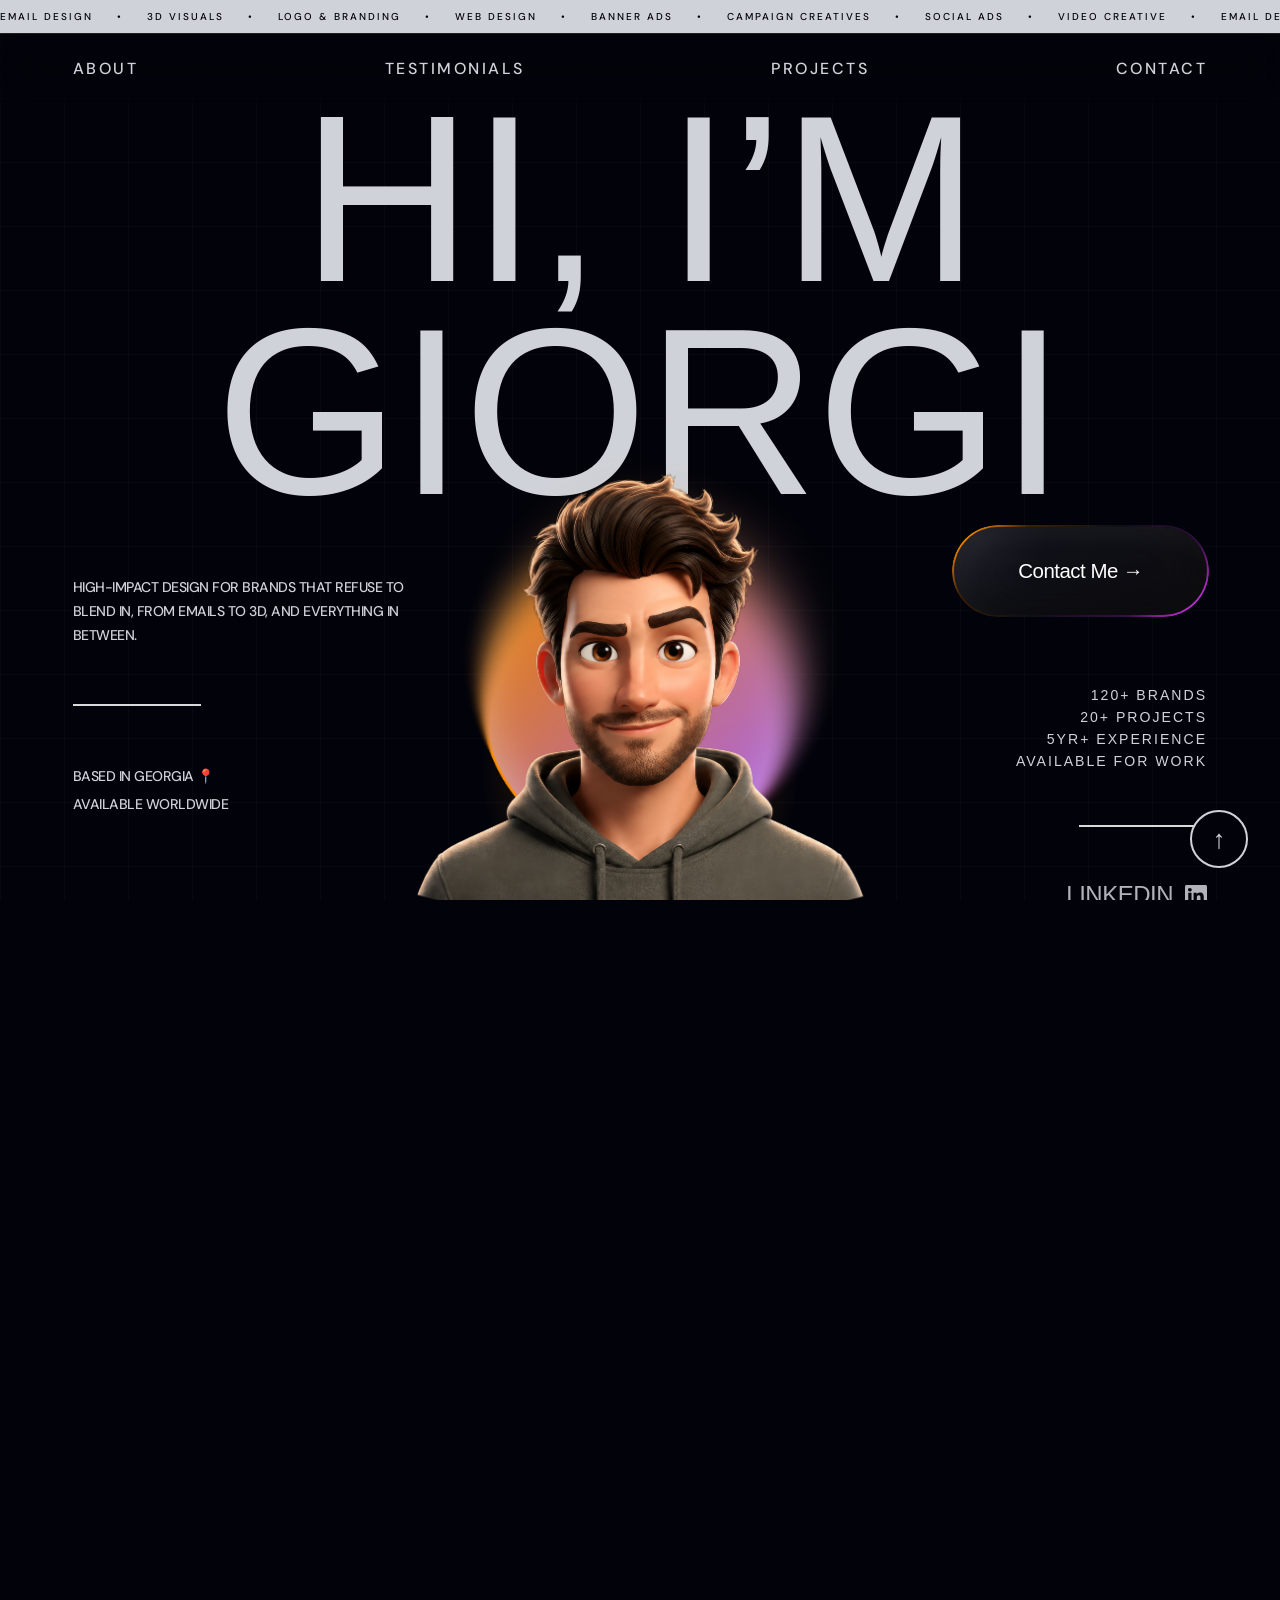
==== commit 55b779bd: "Update index.html" ====
--- a/index.html
+++ b/index.html
@@ -295,7 +295,7 @@
             <img src="assets\Projects\Email Marketing\Gmail.png" alt="">
           </div>
           <div class="project-img-small">
-            <img src="assets\Projects\Email Marketing\stats.png" alt="">
+            <img src="assets\Projects\Email Marketing\Stats.png" alt="">
           </div>
         </div>
       </div>
